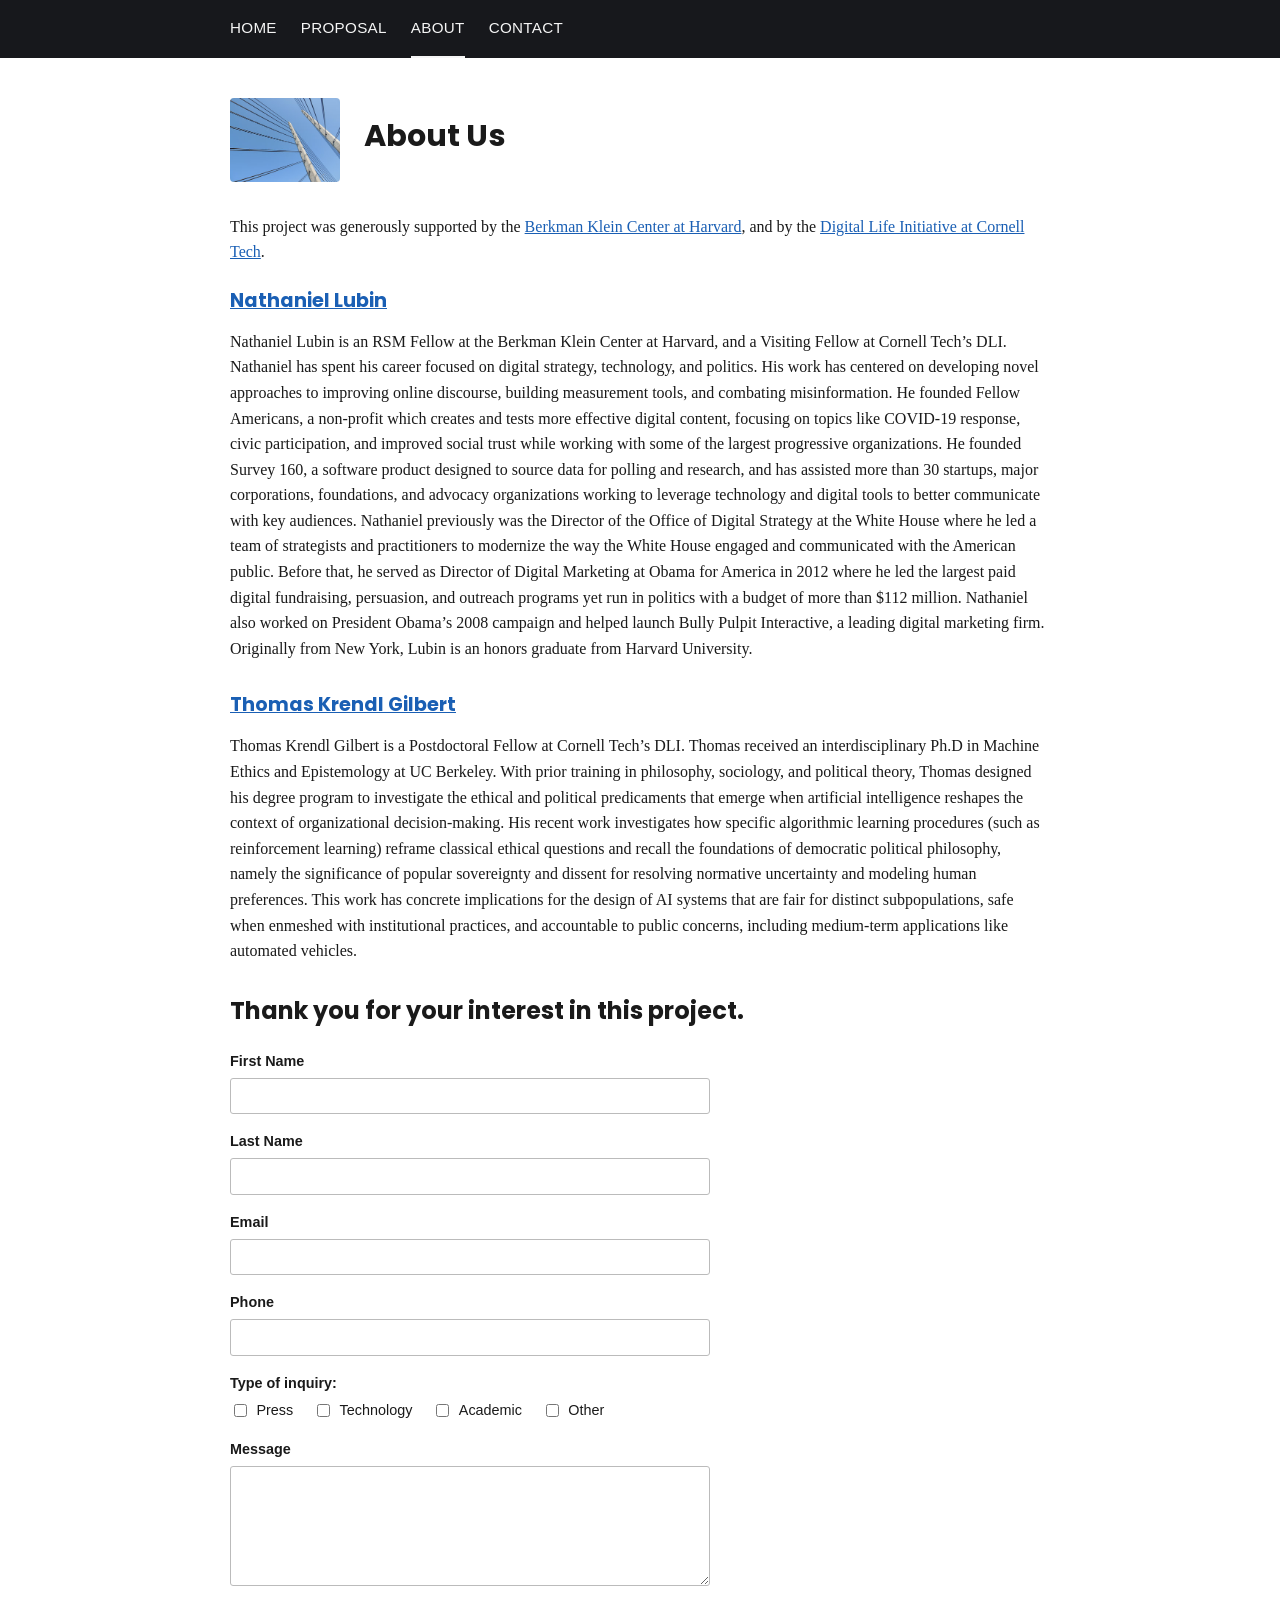
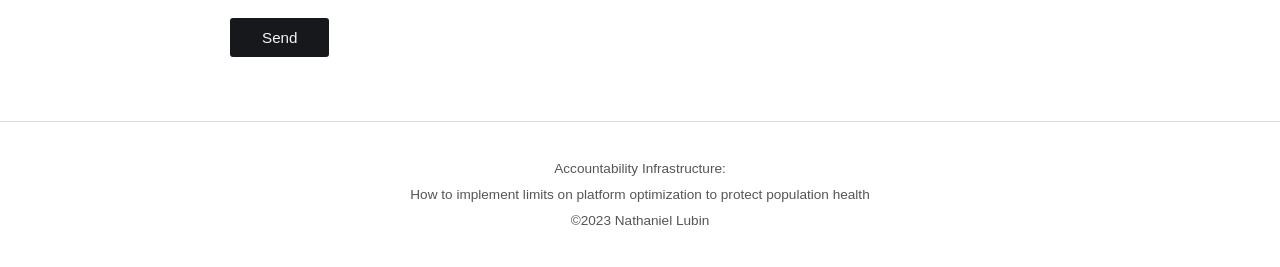
==== about/index.html @ 492e19ce "Migrate platformaccountability.com from Wix to static HTML for GitHub Pages Recreates the Home, Prop" ====
<!DOCTYPE html>
<html lang="en">
<head>
<meta charset="UTF-8">
<meta name="viewport" content="width=device-width, initial-scale=1">
<title>Platform Accountability | About</title>
<meta name="description" content="About the Accountability Infrastructure project, its authors Nathaniel Lubin and Thomas Krendl Gilbert, and how to get in touch.">
<meta property="og:title" content="Platform Accountability | About">
<meta property="og:type" content="website">
<meta property="og:url" content="https://www.platformaccountability.com/about">
<meta property="og:site_name" content="Accountability">
<meta name="twitter:card" content="summary_large_image">
<meta name="twitter:title" content="Platform Accountability | About">
<link rel="canonical" href="https://www.platformaccountability.com/about">
<link rel="stylesheet" href="/assets/css/style.css">
</head>
<body>

<nav class="site-nav">
  <ul>
    <li><a href="/">Home</a></li>
    <li><a href="/proposal/">Proposal</a></li>
    <li><a href="/about/" aria-current="page">About</a></li>
    <li><a href="/about/">Contact</a></li>
  </ul>
</nav>

<main>
  <div class="hero">
    <img src="/assets/img/banner-about.jpg" alt="">
    <h1>About Us</h1>
  </div>

  <article>
    <p>This project was generously supported by the <a href="https://cyber.harvard.edu/programs/institute-rebooting-social-media">Berkman Klein Center at Harvard</a>, and by the <a href="https://www.dli.tech.cornell.edu/">Digital Life Initiative at Cornell Tech</a>.</p>

    <div class="bio">
      <h3><a href="http://www.natelubin.com/">Nathaniel Lubin</a></h3>
      <p>Nathaniel Lubin is an RSM Fellow at the Berkman Klein Center at Harvard, and a Visiting Fellow at Cornell Tech&rsquo;s DLI. Nathaniel has spent his career focused on digital strategy, technology, and politics. His work has centered on developing novel approaches to improving online discourse, building measurement tools, and combating misinformation. He founded Fellow Americans, a non-profit which creates and tests more effective digital content, focusing on topics like COVID-19 response, civic participation, and improved social trust while working with some of the largest progressive organizations. He founded Survey 160, a software product designed to source data for polling and research, and has assisted more than 30 startups, major corporations, foundations, and advocacy organizations working to leverage technology and digital tools to better communicate with key audiences. Nathaniel previously was the Director of the Office of Digital Strategy at the White House where he led a team of strategists and practitioners to modernize the way the White House engaged and communicated with the American public. Before that, he served as Director of Digital Marketing at Obama for America in 2012 where he led the largest paid digital fundraising, persuasion, and outreach programs yet run in politics with a budget of more than $112 million. Nathaniel also worked on President Obama&rsquo;s 2008 campaign and helped launch Bully Pulpit Interactive, a leading digital marketing firm. Originally from New York, Lubin is an honors graduate from Harvard University.</p>
    </div>

    <div class="bio">
      <h3><a href="https://www.thomaskrendlgilbert.com/">Thomas Krendl Gilbert</a></h3>
      <p>Thomas Krendl Gilbert is a Postdoctoral Fellow at Cornell Tech&rsquo;s DLI. Thomas received an interdisciplinary Ph.D in Machine Ethics and Epistemology at UC Berkeley. With prior training in philosophy, sociology, and political theory, Thomas designed his degree program to investigate the ethical and political predicaments that emerge when artificial intelligence reshapes the context of organizational decision-making. His recent work investigates how specific algorithmic learning procedures (such as reinforcement learning) reframe classical ethical questions and recall the foundations of democratic political philosophy, namely the significance of popular sovereignty and dissent for resolving normative uncertainty and modeling human preferences. This work has concrete implications for the design of AI systems that are fair for distinct subpopulations, safe when enmeshed with institutional practices, and accountable to public concerns, including medium-term applications like automated vehicles.</p>
    </div>

    <h2>Thank you for your interest in this project.</h2>

    <div id="form-wrapper">
      <form id="contact-form" class="contact-form" action="https://formspree.io/f/YOUR_FORMSPREE_ID" method="POST">
        <label for="first-name">First Name</label>
        <input type="text" id="first-name" name="first-name">

        <label for="last-name">Last Name</label>
        <input type="text" id="last-name" name="last-name">

        <label for="email">Email</label>
        <input type="email" id="email" name="email" required>

        <label for="phone">Phone</label>
        <input type="tel" id="phone" name="phone">

        <label>Type of inquiry:</label>
        <div class="inquiry-options">
          <label><input type="checkbox" name="inquiry-type" value="Press"> Press</label>
          <label><input type="checkbox" name="inquiry-type" value="Technology"> Technology</label>
          <label><input type="checkbox" name="inquiry-type" value="Academic"> Academic</label>
          <label><input type="checkbox" name="inquiry-type" value="Other"> Other</label>
        </div>

        <label for="message">Message</label>
        <textarea id="message" name="message"></textarea>

        <button type="submit">Send</button>
      </form>
      <p id="form-error" class="form-note" role="alert" hidden></p>
    </div>
    <p id="form-success" class="form-note" role="status" hidden><strong>Thanks for submitting!</strong></p>
  </article>
</main>

<footer>
  <p>Accountability Infrastructure:</p>
  <p>How to implement limits on platform optimization to protect population health</p>
  <p>&copy;2023 Nathaniel Lubin</p>
</footer>

<script>
  const form = document.getElementById('contact-form');
  const formWrapper = document.getElementById('form-wrapper');
  const errorMsg = document.getElementById('form-error');
  const successMsg = document.getElementById('form-success');

  form.addEventListener('submit', function (event) {
    event.preventDefault();
    errorMsg.hidden = true;
    const data = new FormData(form);

    fetch(form.action, {
      method: 'POST',
      body: data,
      headers: { 'Accept': 'application/json' }
    }).then(function (response) {
      if (response.ok) {
        formWrapper.hidden = true;
        successMsg.hidden = false;
      } else {
        errorMsg.hidden = false;
        errorMsg.textContent = 'Sorry, something went wrong submitting the form. Please try again or email us directly.';
      }
    }).catch(function () {
      errorMsg.hidden = false;
      errorMsg.textContent = 'Sorry, something went wrong submitting the form. Please try again or email us directly.';
    });
  });
</script>

</body>
</html>
---- assets/css/style.css ----
/* Platform Accountability — shared styles */

@import url('https://fonts.googleapis.com/css2?family=Poppins:wght@400;600;700;800&display=swap');

:root {
  --text: #1a1a1a;
  --muted: #555;
  --link: #1a5fb4;
  --link-visited: #6b3fa0;
  --border: #ddd;
  --bg: #ffffff;
  --nav-bg: #17181c;
  --nav-text: #f5f5f5;
  --max-width: 860px;
  --heading-font: 'Poppins', Arial, Helvetica, sans-serif;
  --body-font: Georgia, Palatino, "Book Antiqua", "Palatino Linotype", serif;
  --ui-font: Arial, Helvetica, sans-serif;
}

* { box-sizing: border-box; }

html, body {
  margin: 0;
  padding: 0;
  background: var(--bg);
  color: var(--text);
  font-family: var(--body-font);
  line-height: 1.6;
}

img { max-width: 100%; height: auto; }

a { color: var(--link); }
a:visited { color: var(--link-visited); }
a:hover { text-decoration: none; }

/* Nav */
.site-nav {
  background: var(--nav-bg);
  font-family: var(--ui-font);
}

.site-nav ul {
  list-style: none;
  margin: 0 auto;
  padding: 0 1.25rem;
  max-width: var(--max-width);
  display: flex;
  flex-wrap: wrap;
  gap: 1.5rem;
}

.site-nav a {
  display: block;
  padding: 1rem 0;
  color: var(--nav-text);
  text-decoration: none;
  font-size: 0.95rem;
  letter-spacing: 0.02em;
  text-transform: uppercase;
  border-bottom: 2px solid transparent;
}

.site-nav a:visited { color: var(--nav-text); }

.site-nav a:hover,
.site-nav a[aria-current="page"] {
  border-bottom-color: var(--nav-text);
}

/* Layout */
main {
  max-width: var(--max-width);
  margin: 0 auto;
  padding: 2.5rem 1.25rem 4rem;
}

.hero {
  display: flex;
  align-items: center;
  gap: 1.5rem;
  margin-bottom: 2rem;
}

.hero img {
  width: 110px;
  border-radius: 4px;
  flex-shrink: 0;
}

h1, h2, h3, h4, h5 {
  font-family: var(--heading-font);
  font-weight: 700;
  line-height: 1.25;
  color: var(--text);
}

h1 { font-size: 1.9rem; margin: 0 0 0.5rem; }
h2 { font-size: 1.5rem; margin: 2rem 0 0.75rem; }
h3 { font-size: 1.2rem; margin: 1.5rem 0 0.5rem; }

.tagline {
  font-family: var(--heading-font);
  font-weight: 800;
  font-size: 1.1rem;
  letter-spacing: 0.02em;
  margin: 0 0 1.5rem;
}

.reading-list {
  margin: 1.5rem 0;
  padding: 1.25rem 1.5rem;
  background: #f7f6f3;
  border-left: 4px solid var(--nav-bg);
}

.reading-list p { margin: 0.4rem 0; }

article p { margin: 1rem 0; }

table {
  width: 100%;
  border-collapse: collapse;
  margin: 1.5rem 0;
  font-family: var(--ui-font);
  font-size: 0.92rem;
}

th, td {
  border: 1px solid var(--border);
  padding: 0.6rem 0.75rem;
  text-align: left;
  vertical-align: top;
}

th {
  background: #f0efec;
  font-family: var(--heading-font);
}

.figure {
  margin: 2rem 0;
  text-align: center;
}

.figure img {
  border: 1px solid var(--border);
}

.figure figcaption {
  font-family: var(--ui-font);
  font-size: 0.85rem;
  color: var(--muted);
  margin-top: 0.5rem;
}

.back-to-top {
  display: inline-block;
  margin-top: 2rem;
  font-family: var(--ui-font);
  font-size: 0.9rem;
}

/* About page */
.bio { margin-bottom: 2rem; }
.bio h3 { margin-bottom: 0.25rem; }

/* Contact form */
.contact-form {
  font-family: var(--ui-font);
  max-width: 480px;
  margin-top: 1.5rem;
}

.contact-form label {
  display: block;
  font-size: 0.9rem;
  font-weight: bold;
  margin: 1rem 0 0.3rem;
}

.contact-form input[type="text"],
.contact-form input[type="email"],
.contact-form input[type="tel"],
.contact-form textarea {
  width: 100%;
  padding: 0.55rem 0.65rem;
  font-family: inherit;
  font-size: 0.95rem;
  border: 1px solid #bbb;
  border-radius: 3px;
}

.contact-form textarea { min-height: 120px; resize: vertical; }

.inquiry-options {
  display: flex;
  flex-wrap: wrap;
  gap: 0.25rem 1.25rem;
  margin-top: 0.3rem;
}

.inquiry-options label {
  display: flex;
  align-items: center;
  gap: 0.4rem;
  font-weight: normal;
  margin: 0;
}

.inquiry-options input { width: auto; }

.contact-form button {
  margin-top: 1.5rem;
  padding: 0.7rem 2rem;
  background: var(--nav-bg);
  color: var(--nav-text);
  border: none;
  border-radius: 3px;
  font-family: var(--ui-font);
  font-size: 0.95rem;
  cursor: pointer;
}

.contact-form button:hover { opacity: 0.9; }

.form-note {
  font-family: var(--ui-font);
  font-size: 0.85rem;
  color: var(--muted);
  margin-top: 1rem;
}

/* Footer */
footer {
  border-top: 1px solid var(--border);
  padding: 2rem 1.25rem;
  text-align: center;
  font-family: var(--ui-font);
  font-size: 0.85rem;
  color: var(--muted);
}

footer p { margin: 0.25rem 0; }

@media (max-width: 600px) {
  .hero { flex-direction: column; align-items: flex-start; }
  .site-nav ul { gap: 1rem; padding: 0 1rem; }
}
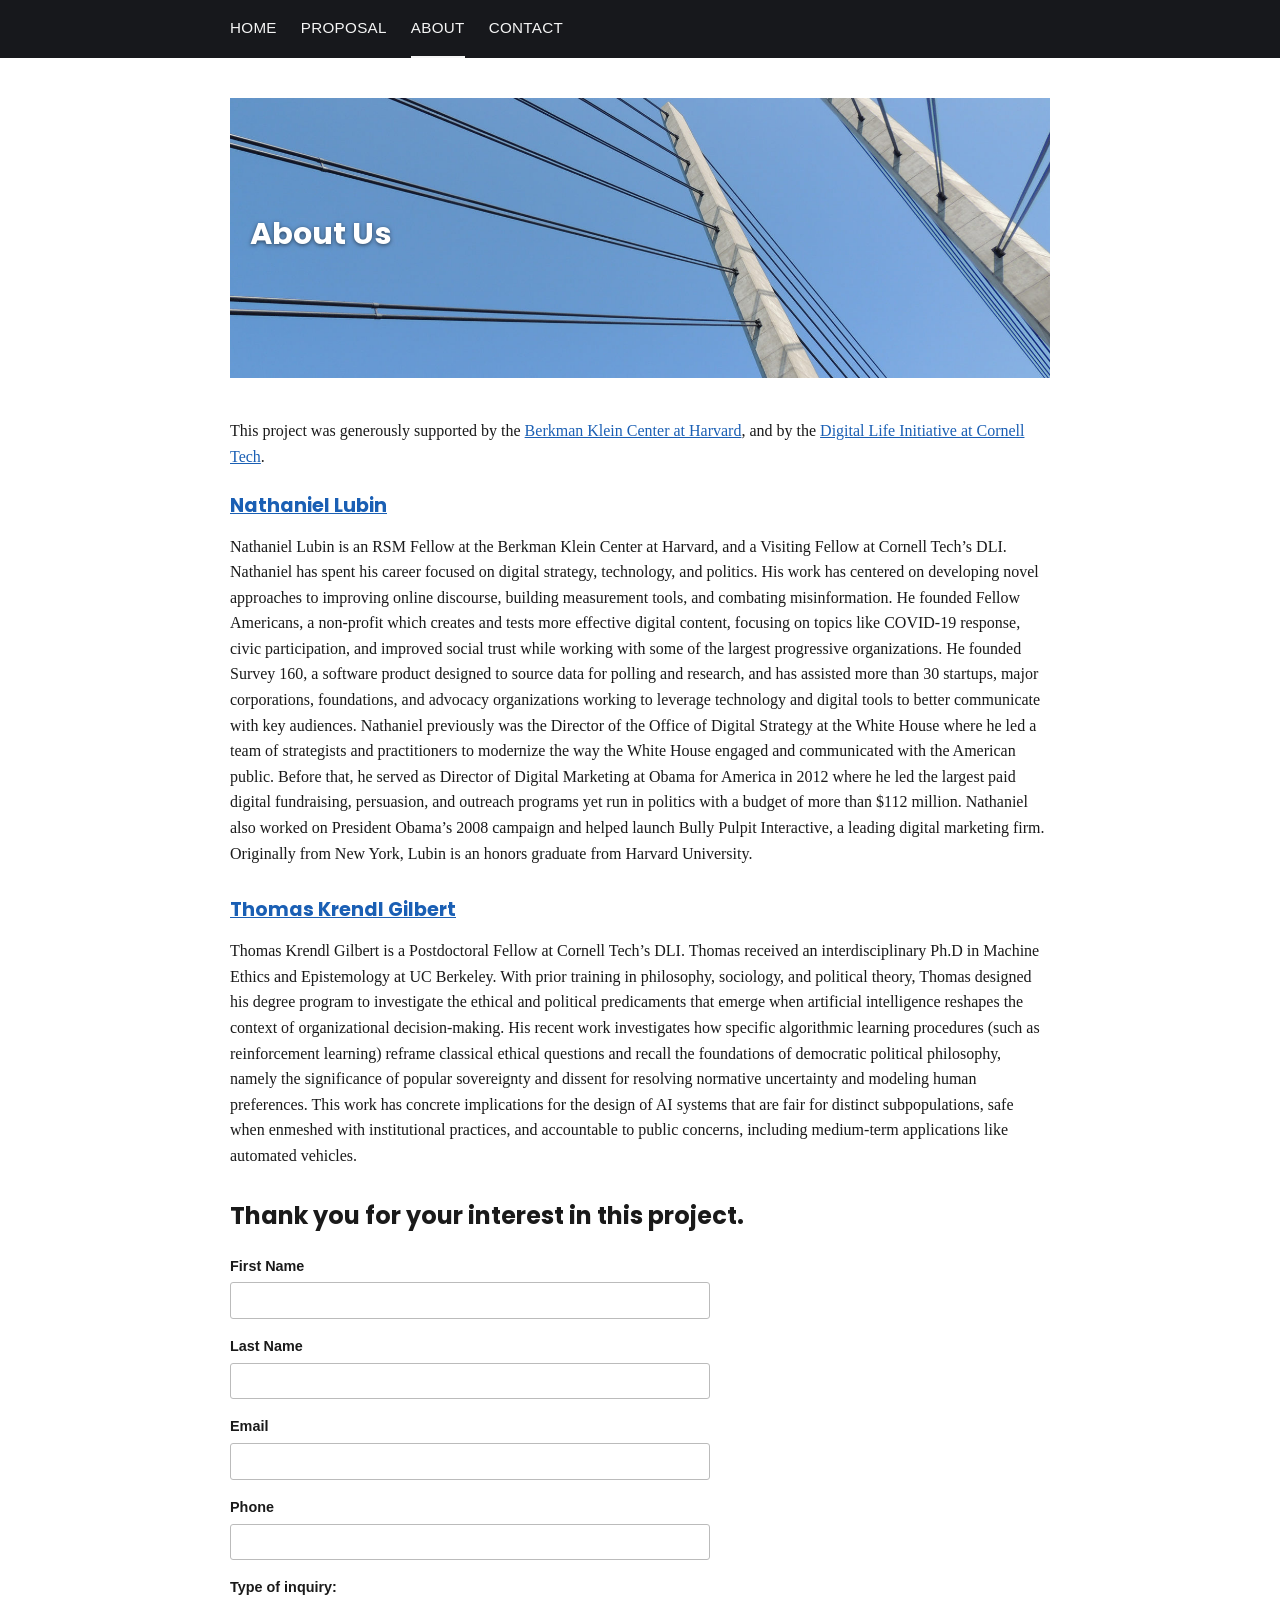
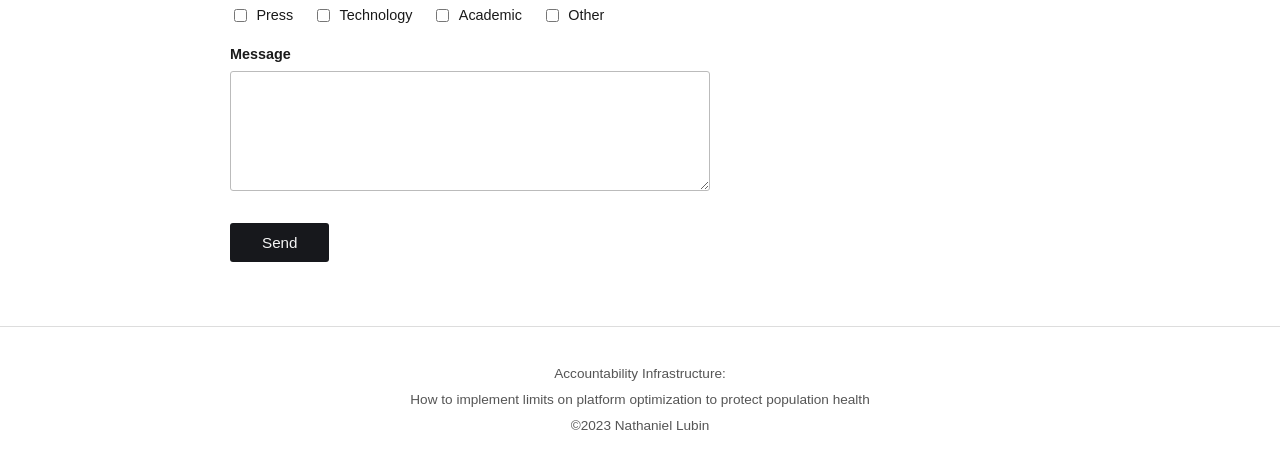
==== commit b5cee212: "Fix hero images to render as full-bleed background banners The three hero photos were being treated " ====
--- a/about/index.html
+++ b/about/index.html
@@ -26,9 +26,10 @@
 </nav>
 
 <main>
-  <div class="hero">
-    <img src="/assets/img/banner-about.jpg" alt="">
-    <h1>About Us</h1>
+  <div class="hero hero-about">
+    <div class="hero-inner">
+      <h1>About Us</h1>
+    </div>
   </div>
 
   <article>
--- a/assets/css/style.css
+++ b/assets/css/style.css
@@ -76,16 +76,33 @@
 }
 
 .hero {
+  position: relative;
+  width: 100%;
+  min-height: 280px;
+  margin-bottom: 2.5rem;
+  background-size: cover;
+  background-position: center;
+  background-repeat: no-repeat;
   display: flex;
   align-items: center;
-  gap: 1.5rem;
-  margin-bottom: 2rem;
-}
-
-.hero img {
-  width: 110px;
-  border-radius: 4px;
-  flex-shrink: 0;
+}
+
+.hero-tall { min-height: 460px; }
+
+.hero-home { background-image: url('/assets/img/hero-home.jpg'); }
+.hero-proposal { background-image: url('/assets/img/banner-proposal.jpg'); }
+.hero-about { background-image: url('/assets/img/banner-about.jpg'); }
+
+.hero-inner {
+  max-width: var(--max-width);
+  margin: 0 auto;
+  padding: 2rem 1.25rem;
+  width: 100%;
+}
+
+.hero h1, .hero .tagline {
+  color: #fff;
+  text-shadow: 0 1px 4px rgba(0, 0, 0, 0.55);
 }
 
 h1, h2, h3, h4, h5 {
@@ -244,6 +261,7 @@
 footer p { margin: 0.25rem 0; }
 
 @media (max-width: 600px) {
-  .hero { flex-direction: column; align-items: flex-start; }
+  .hero-tall { min-height: 360px; }
+  .hero { min-height: 220px; }
   .site-nav ul { gap: 1rem; padding: 0 1rem; }
 }
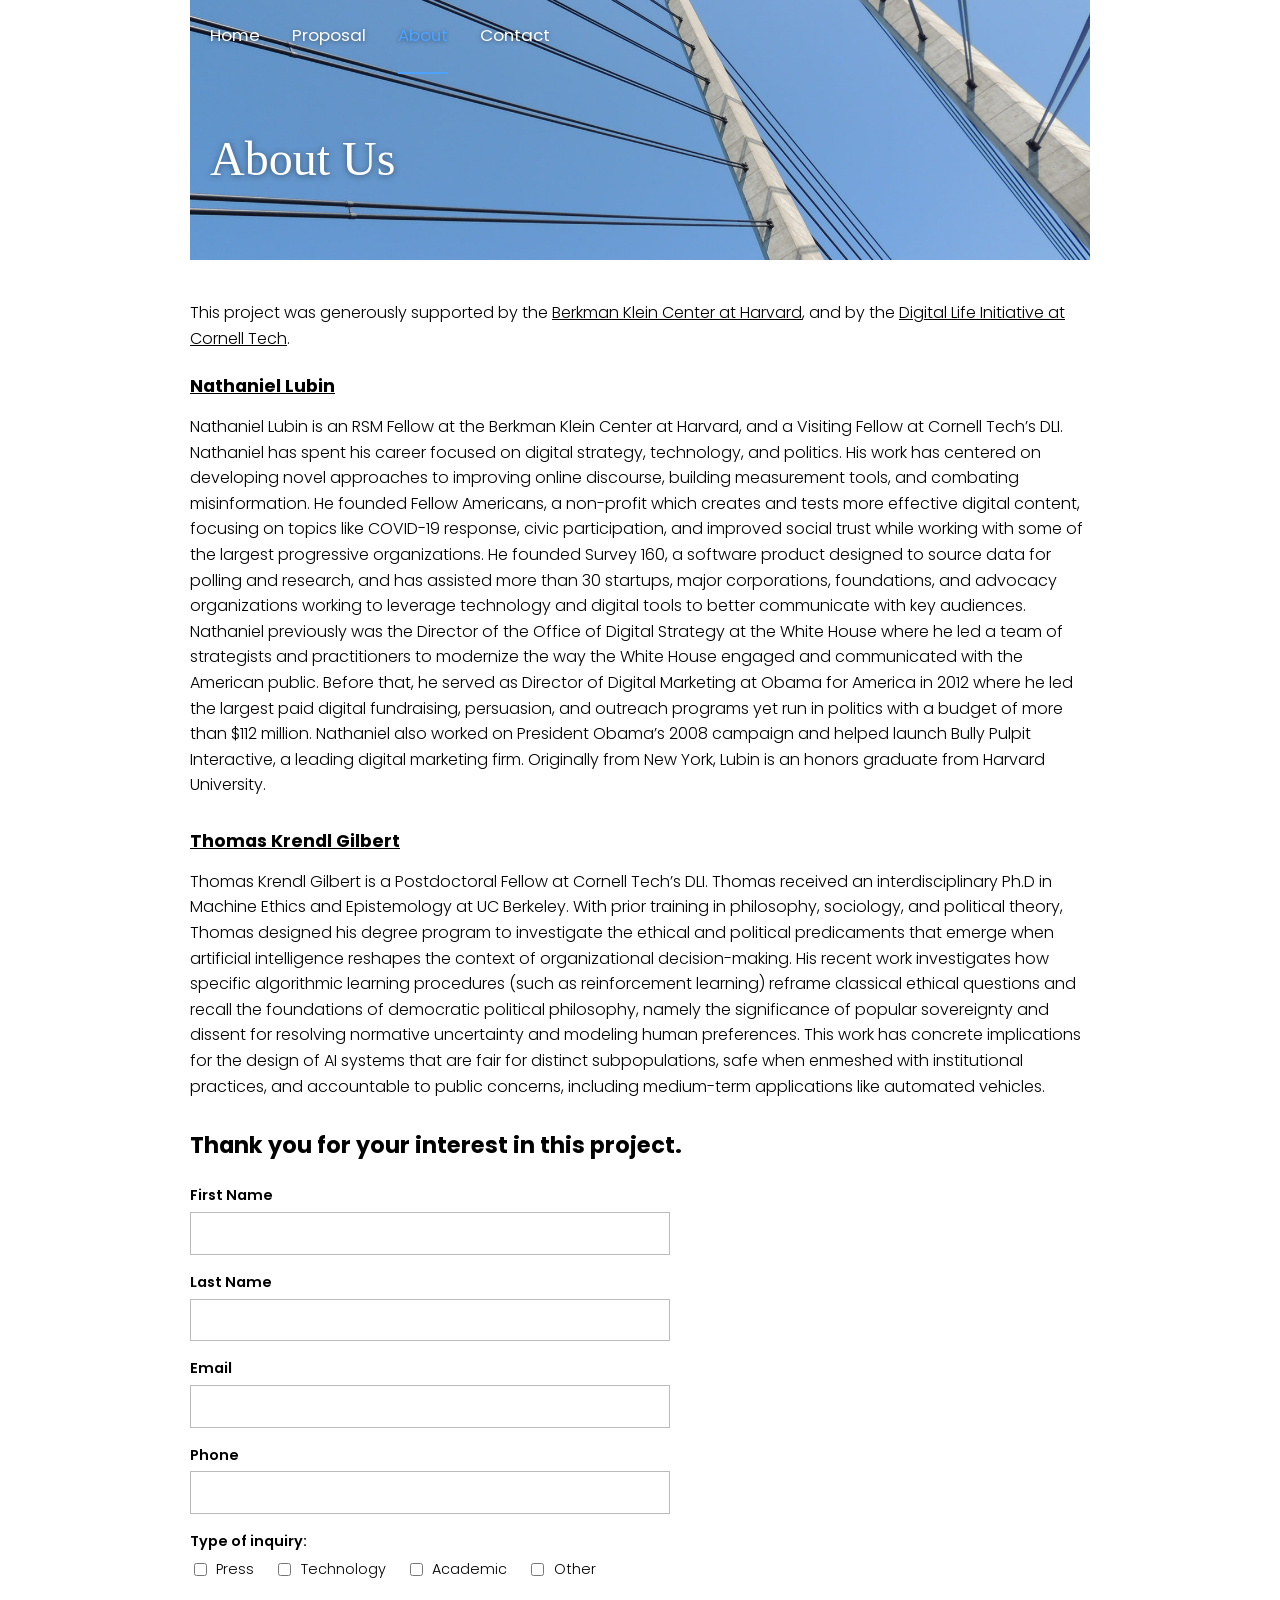
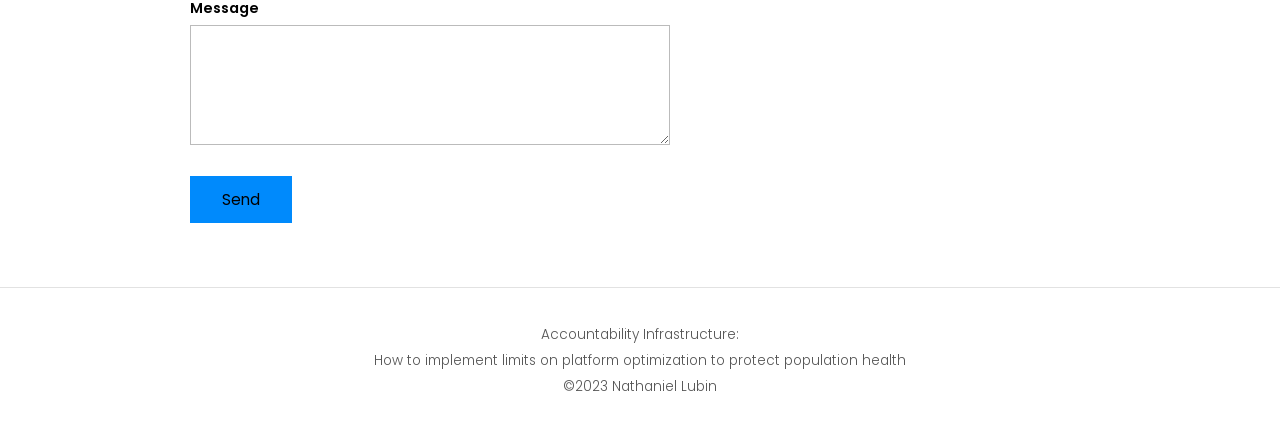
==== commit 3ae5bb41: "Nav overlay, button icons, and bulleted citation list to match live site From a direct screenshot co" ====
--- a/about/index.html
+++ b/about/index.html
@@ -16,17 +16,16 @@
 </head>
 <body>
 
-<nav class="site-nav">
-  <ul>
-    <li><a href="/">Home</a></li>
-    <li><a href="/proposal/">Proposal</a></li>
-    <li><a href="/about/" aria-current="page">About</a></li>
-    <li><a href="/about/">Contact</a></li>
-  </ul>
-</nav>
-
 <main>
   <div class="hero hero-about">
+    <nav class="site-nav">
+      <ul>
+        <li><a href="/">Home</a></li>
+        <li><a href="/proposal/">Proposal</a></li>
+        <li><a href="/about/" aria-current="page">About</a></li>
+        <li><a href="/about/">Contact</a></li>
+      </ul>
+    </nav>
     <div class="hero-inner">
       <h1>About Us</h1>
     </div>
--- a/assets/css/style.css
+++ b/assets/css/style.css
@@ -1,20 +1,18 @@
 /* Platform Accountability — shared styles */
 
-@import url('https://fonts.googleapis.com/css2?family=Poppins:wght@400;600;700;800&display=swap');
+@import url('https://fonts.googleapis.com/css2?family=Poppins:ital,wght@0,300;0,400;0,600;0,700;0,800;1,400&display=swap');
 
 :root {
-  --text: #1a1a1a;
+  --text: #000000;
   --muted: #555;
-  --link: #1a5fb4;
-  --link-visited: #6b3fa0;
-  --border: #ddd;
+  --link: #000000;
+  --border: #e2e2e2;
   --bg: #ffffff;
-  --nav-bg: #17181c;
-  --nav-text: #f5f5f5;
-  --max-width: 860px;
-  --heading-font: 'Poppins', Arial, Helvetica, sans-serif;
-  --body-font: Georgia, Palatino, "Book Antiqua", "Palatino Linotype", serif;
-  --ui-font: Arial, Helvetica, sans-serif;
+  --accent: #008afc;
+  --accent-text: #000000;
+  --max-width: 940px;
+  --serif-font: Georgia, Palatino, "Book Antiqua", "Palatino Linotype", serif;
+  --sans-font: 'Poppins', Arial, Helvetica, sans-serif;
 }
 
 * { box-sizing: border-box; }
@@ -24,20 +22,24 @@
   padding: 0;
   background: var(--bg);
   color: var(--text);
-  font-family: var(--body-font);
+  font-family: var(--sans-font);
+  font-weight: 300;
   line-height: 1.6;
 }
 
 img { max-width: 100%; height: auto; }
 
-a { color: var(--link); }
-a:visited { color: var(--link-visited); }
-a:hover { text-decoration: none; }
-
-/* Nav */
+a { color: var(--link); text-decoration: none; }
+a:hover { text-decoration: underline; }
+
+/* Nav — overlays the hero image, transparent background */
 .site-nav {
-  background: var(--nav-bg);
-  font-family: var(--ui-font);
+  position: absolute;
+  top: 0;
+  left: 0;
+  right: 0;
+  z-index: 2;
+  font-family: var(--sans-font);
 }
 
 .site-nav ul {
@@ -47,47 +49,49 @@
   max-width: var(--max-width);
   display: flex;
   flex-wrap: wrap;
-  gap: 1.5rem;
+  gap: 2rem;
 }
 
 .site-nav a {
   display: block;
-  padding: 1rem 0;
-  color: var(--nav-text);
+  padding: 1.4rem 0;
+  color: #fff;
   text-decoration: none;
-  font-size: 0.95rem;
-  letter-spacing: 0.02em;
-  text-transform: uppercase;
+  font-size: 1.05rem;
+  font-weight: 400;
   border-bottom: 2px solid transparent;
-}
-
-.site-nav a:visited { color: var(--nav-text); }
-
-.site-nav a:hover,
+  text-shadow: 0 1px 4px rgba(0, 0, 0, 0.4);
+}
+
+.site-nav a:hover {
+  text-decoration: underline;
+}
+
 .site-nav a[aria-current="page"] {
-  border-bottom-color: var(--nav-text);
+  color: #4da3ff;
+  border-bottom-color: #4da3ff;
 }
 
 /* Layout */
 main {
   max-width: var(--max-width);
   margin: 0 auto;
-  padding: 2.5rem 1.25rem 4rem;
+  padding: 0 1.25rem 4rem;
 }
 
 .hero {
   position: relative;
   width: 100%;
-  min-height: 280px;
-  margin-bottom: 2.5rem;
+  min-height: 260px;
+  margin: 0 0 2.5rem;
   background-size: cover;
   background-position: center;
   background-repeat: no-repeat;
   display: flex;
-  align-items: center;
-}
-
-.hero-tall { min-height: 460px; }
+  align-items: flex-start;
+}
+
+.hero-tall { min-height: 480px; }
 
 .hero-home { background-image: url('/assets/img/hero-home.jpg'); }
 .hero-proposal { background-image: url('/assets/img/banner-proposal.jpg'); }
@@ -96,63 +100,112 @@
 .hero-inner {
   max-width: var(--max-width);
   margin: 0 auto;
-  padding: 2rem 1.25rem;
+  padding: 8rem 1.25rem 3rem;
   width: 100%;
 }
 
-.hero h1, .hero .tagline {
-  color: #fff;
-  text-shadow: 0 1px 4px rgba(0, 0, 0, 0.55);
+.hero h1 {
+  font-family: var(--serif-font);
+  font-weight: 400;
+  color: #fff;
+  font-size: 3rem;
+  margin: 0 0 0.5rem;
+  text-shadow: 0 1px 6px rgba(0, 0, 0, 0.45);
+}
+
+.hero .tagline {
+  color: #fff;
+  text-shadow: 0 1px 6px rgba(0, 0, 0, 0.45);
 }
 
 h1, h2, h3, h4, h5 {
-  font-family: var(--heading-font);
+  font-family: var(--sans-font);
   font-weight: 700;
-  line-height: 1.25;
+  line-height: 1.3;
   color: var(--text);
 }
 
-h1 { font-size: 1.9rem; margin: 0 0 0.5rem; }
-h2 { font-size: 1.5rem; margin: 2rem 0 0.75rem; }
-h3 { font-size: 1.2rem; margin: 1.5rem 0 0.5rem; }
+h2 { font-size: 1.4rem; margin: 2rem 0 0.75rem; }
+h3 { font-size: 1.1rem; margin: 1.5rem 0 0.4rem; }
 
 .tagline {
-  font-family: var(--heading-font);
-  font-weight: 800;
-  font-size: 1.1rem;
+  font-family: var(--sans-font);
+  font-weight: 700;
+  font-size: 1rem;
   letter-spacing: 0.02em;
+  text-transform: uppercase;
   margin: 0 0 1.5rem;
 }
 
 .reading-list {
-  margin: 1.5rem 0;
-  padding: 1.25rem 1.5rem;
-  background: #f7f6f3;
-  border-left: 4px solid var(--nav-bg);
-}
-
-.reading-list p { margin: 0.4rem 0; }
-
+  margin: 1.5rem 0 2rem;
+  display: flex;
+  flex-direction: column;
+  gap: 0.6rem;
+  align-items: flex-start;
+}
+
+.btn {
+  display: inline-flex;
+  align-items: center;
+  gap: 0.6rem;
+  background: var(--accent);
+  color: var(--accent-text);
+  font-family: var(--sans-font);
+  font-weight: 600;
+  font-size: 0.95rem;
+  padding: 0.75rem 1.5rem;
+  border-radius: 0;
+  text-decoration: none;
+}
+
+.btn:hover { background: #0077dd; text-decoration: none; }
+
+.btn-icon { width: 1.1em; height: 1.1em; flex-shrink: 0; }
+
+.citation-list {
+  list-style: disc;
+  margin: 1.5rem 0 0;
+  padding-left: 1.25rem;
+  color: #fff;
+}
+
+.citation-list li {
+  margin: 0.5rem 0;
+  text-shadow: 0 1px 4px rgba(0, 0, 0, 0.4);
+}
+
+.citation-list a {
+  color: #fff;
+  text-decoration: underline;
+}
+
+.citation-list em { font-style: italic; }
+
+article { font-weight: 300; }
 article p { margin: 1rem 0; }
+article a { text-decoration: underline; }
 
 table {
   width: 100%;
   border-collapse: collapse;
   margin: 1.5rem 0;
-  font-family: var(--ui-font);
+  font-family: var(--sans-font);
+  font-weight: 300;
   font-size: 0.92rem;
 }
 
 th, td {
-  border: 1px solid var(--border);
+  border-bottom: 1px solid var(--border);
   padding: 0.6rem 0.75rem;
   text-align: left;
   vertical-align: top;
 }
 
 th {
-  background: #f0efec;
-  font-family: var(--heading-font);
+  font-family: var(--sans-font);
+  font-weight: 700;
+  border-bottom: 2px solid var(--text);
 }
 
 .figure {
@@ -160,12 +213,8 @@
   text-align: center;
 }
 
-.figure img {
-  border: 1px solid var(--border);
-}
-
 .figure figcaption {
-  font-family: var(--ui-font);
+  font-family: var(--sans-font);
   font-size: 0.85rem;
   color: var(--muted);
   margin-top: 0.5rem;
@@ -174,17 +223,18 @@
 .back-to-top {
   display: inline-block;
   margin-top: 2rem;
-  font-family: var(--ui-font);
+  font-family: var(--sans-font);
   font-size: 0.9rem;
 }
 
 /* About page */
 .bio { margin-bottom: 2rem; }
-.bio h3 { margin-bottom: 0.25rem; }
+.bio h3 { margin-bottom: 0.25rem; font-weight: 700; }
+.bio h3 a { color: var(--text); }
 
 /* Contact form */
 .contact-form {
-  font-family: var(--ui-font);
+  font-family: var(--sans-font);
   max-width: 480px;
   margin-top: 1.5rem;
 }
@@ -192,7 +242,7 @@
 .contact-form label {
   display: block;
   font-size: 0.9rem;
-  font-weight: bold;
+  font-weight: 600;
   margin: 1rem 0 0.3rem;
 }
 
@@ -203,9 +253,12 @@
   width: 100%;
   padding: 0.55rem 0.65rem;
   font-family: inherit;
+  font-weight: 300;
   font-size: 0.95rem;
+  background: #fff;
+  color: #000;
   border: 1px solid #bbb;
-  border-radius: 3px;
+  border-radius: 0;
 }
 
 .contact-form textarea { min-height: 120px; resize: vertical; }
@@ -221,7 +274,7 @@
   display: flex;
   align-items: center;
   gap: 0.4rem;
-  font-weight: normal;
+  font-weight: 300;
   margin: 0;
 }
 
@@ -229,22 +282,22 @@
 
 .contact-form button {
   margin-top: 1.5rem;
-  padding: 0.7rem 2rem;
-  background: var(--nav-bg);
-  color: var(--nav-text);
+  padding: 0.75rem 2rem;
+  background: var(--accent);
+  color: var(--accent-text);
   border: none;
-  border-radius: 3px;
-  font-family: var(--ui-font);
+  border-radius: 0;
+  font-family: var(--sans-font);
   font-size: 0.95rem;
   cursor: pointer;
 }
 
-.contact-form button:hover { opacity: 0.9; }
+.contact-form button:hover { background: #0077dd; }
 
 .form-note {
-  font-family: var(--ui-font);
-  font-size: 0.85rem;
-  color: var(--muted);
+  font-family: var(--sans-font);
+  font-size: 0.9rem;
+  color: var(--text);
   margin-top: 1rem;
 }
 
@@ -253,7 +306,8 @@
   border-top: 1px solid var(--border);
   padding: 2rem 1.25rem;
   text-align: center;
-  font-family: var(--ui-font);
+  font-family: var(--sans-font);
+  font-weight: 300;
   font-size: 0.85rem;
   color: var(--muted);
 }
@@ -262,6 +316,7 @@
 
 @media (max-width: 600px) {
   .hero-tall { min-height: 360px; }
-  .hero { min-height: 220px; }
-  .site-nav ul { gap: 1rem; padding: 0 1rem; }
-}
+  .hero { min-height: 200px; }
+  .hero h1 { font-size: 2.1rem; }
+  .site-nav ul { gap: 1.25rem; padding: 0 1rem; }
+}
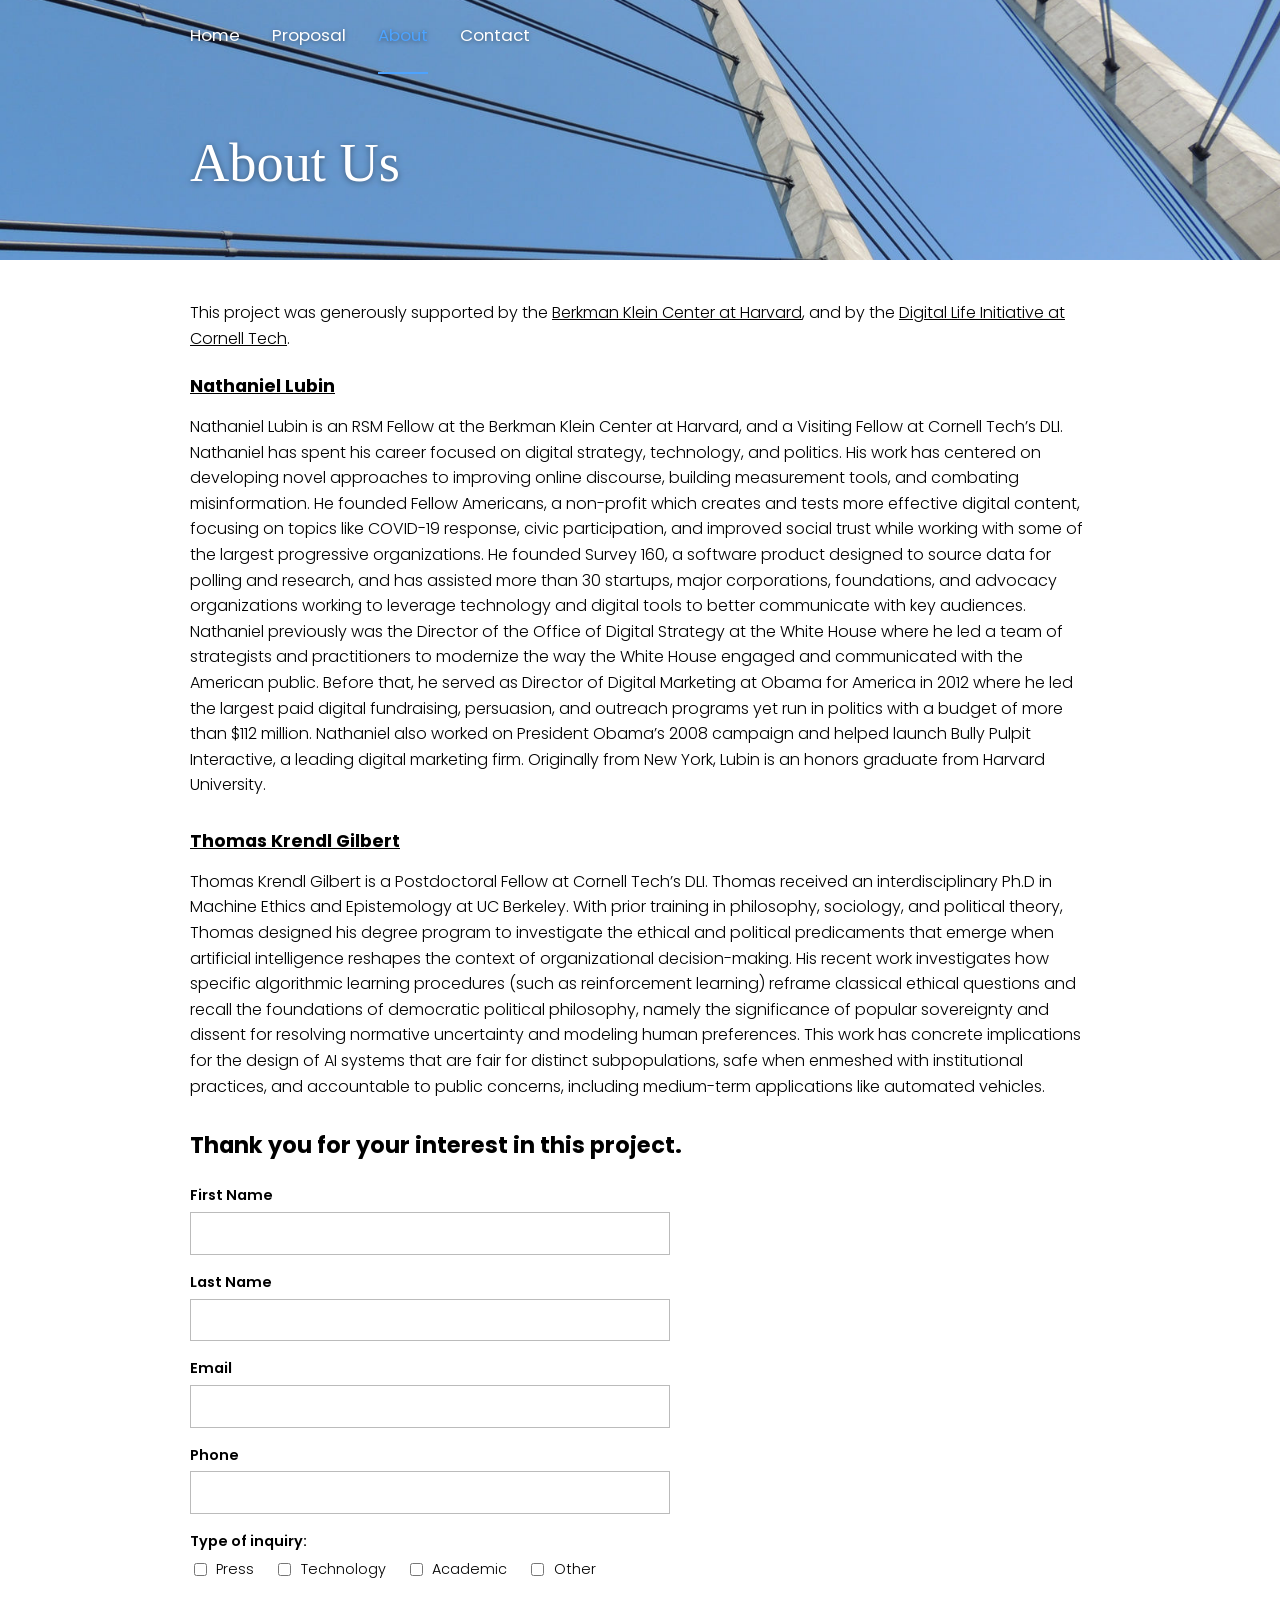
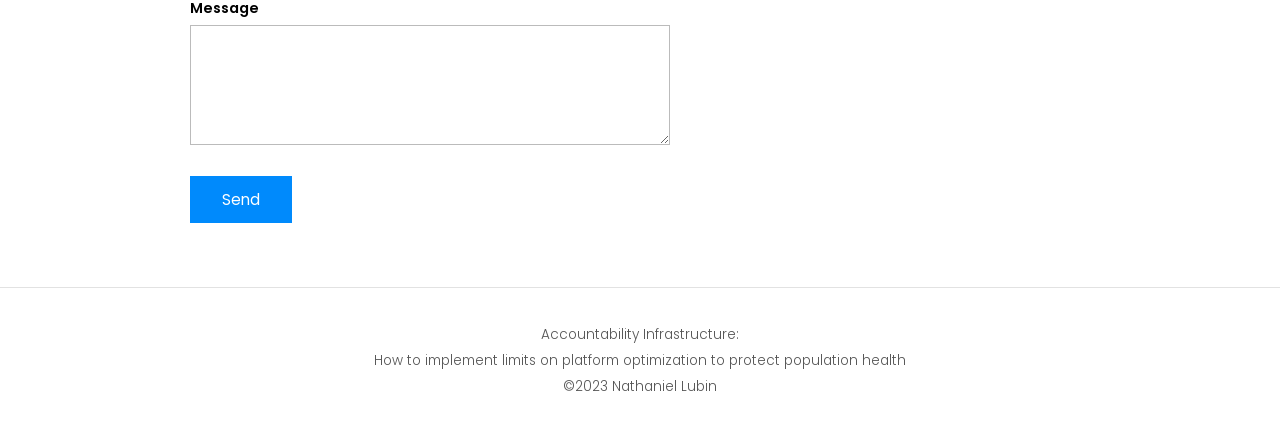
==== commit cdabd6bf: "Wire up real Formspree endpoint for contact form Replaces the YOUR_FORMSPREE_ID placeholder with the" ====
--- a/about/index.html
+++ b/about/index.html
@@ -47,7 +47,7 @@
     <h2>Thank you for your interest in this project.</h2>
 
     <div id="form-wrapper">
-      <form id="contact-form" class="contact-form" action="https://formspree.io/f/YOUR_FORMSPREE_ID" method="POST">
+      <form id="contact-form" class="contact-form" action="https://formspree.io/f/meajnobn" method="POST">
         <label for="first-name">First Name</label>
         <input type="text" id="first-name" name="first-name">
 
--- a/assets/css/style.css
+++ b/assets/css/style.css
@@ -9,7 +9,7 @@
   --border: #e2e2e2;
   --bg: #ffffff;
   --accent: #008afc;
-  --accent-text: #000000;
+  --accent-text: #ffffff;
   --max-width: 940px;
   --serif-font: Georgia, Palatino, "Book Antiqua", "Palatino Linotype", serif;
   --sans-font: 'Poppins', Arial, Helvetica, sans-serif;
@@ -25,6 +25,7 @@
   font-family: var(--sans-font);
   font-weight: 300;
   line-height: 1.6;
+  overflow-x: hidden;
 }
 
 img { max-width: 100%; height: auto; }
@@ -81,9 +82,11 @@
 
 .hero {
   position: relative;
-  width: 100%;
+  width: 100vw;
+  margin-left: calc(50% - 50vw);
+  margin-right: calc(50% - 50vw);
   min-height: 260px;
-  margin: 0 0 2.5rem;
+  margin-bottom: 2.5rem;
   background-size: cover;
   background-position: center;
   background-repeat: no-repeat;
@@ -108,13 +111,15 @@
   font-family: var(--serif-font);
   font-weight: 400;
   color: #fff;
-  font-size: 3rem;
+  font-size: 3.4rem;
+  max-width: 620px;
   margin: 0 0 0.5rem;
   text-shadow: 0 1px 6px rgba(0, 0, 0, 0.45);
 }
 
 .hero .tagline {
   color: #fff;
+  max-width: 640px;
   text-shadow: 0 1px 6px rgba(0, 0, 0, 0.45);
 }
 
